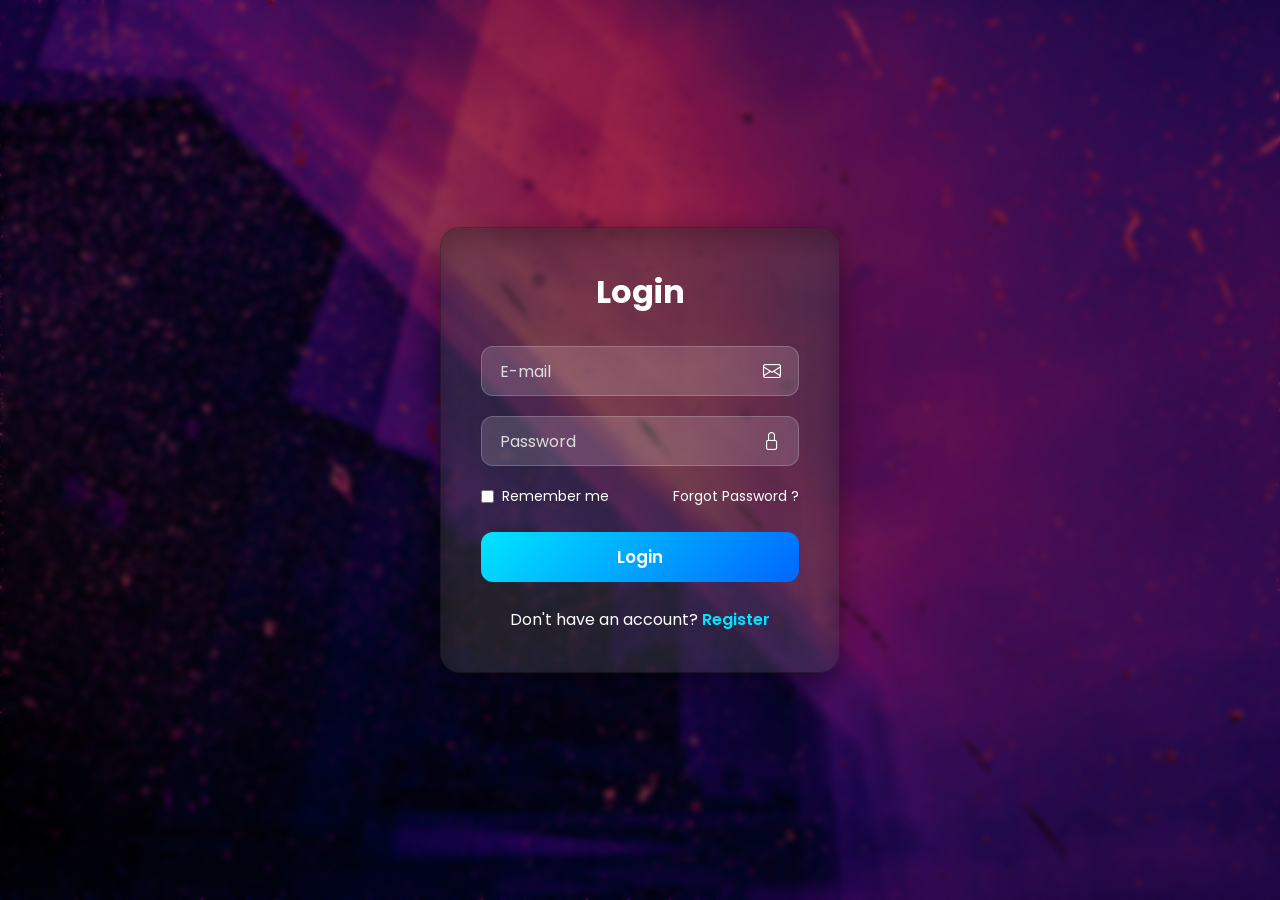
==== index.html @ 33035b8e "Initial commit - Glassmorphism Login Page" ====
<!DOCTYPE html>
<html lang="en">

<head>
    <meta charset="UTF-8">
    <meta name="viewport" content="width=device-width, initial-scale=1.0">
    <title>Glassmorphism Login Form</title>

    <link rel="stylesheet" href="https://cdn.jsdelivr.net/npm/bootstrap-icons@1.13.1/font/bootstrap-icons.min.css">

    <link rel="stylesheet" href="style.css">
</head>

<body>

    <div class="wrapper">

        <form class="container">

            <h1>Login</h1>

            <div class="item">
                <input type="email" placeholder="E-mail" autocomplete="username" required>

                <i class="bi bi-envelope"></i>
            </div>

            <div class="item">
                <input type="password" placeholder="Password" autocomplete="current-password" required>

                <i class="bi bi-lock"></i>
            </div>

            <div class="item-remember">
                <div>
                    <input type="checkbox" id="remember" name="remember">
                    <label for="remember">Remember me</label>
                </div>

                <a href="forget-pass.html">Forgot Password ?</a>
            </div>

            <button type="submit">
                Login
            </button>

            <div class="register">
                <p>
                    Don't have an account?
                    <a href="registration.html">Register</a>
                </p>
            </div>

        </form>

    </div>

    <script>
        const togglePassword = document.querySelector('#togglePassword');
        const password = document.querySelector('#password');
        if (togglePassword && password) {
            togglePassword.addEventListener('click', function () {
                const type = password.getAttribute('type') === 'password' ? 'text' : 'password';
                password.setAttribute('type', type);
                this.classList.toggle('bi-eye');
                this.classList.toggle('bi-eye-slash');
            });
        }

        document.querySelector('form').addEventListener('submit', function (e) {
            e.preventDefault();
            alert('Login successful! (Demo)');
        });
    </script>

</body>

</html>
---- style.css ----
@import url('https://fonts.googleapis.com/css2?family=Poppins:wght@300;400;500;600;700&display=swap');

* {
    margin: 0;
    padding: 0;
    box-sizing: border-box;
    font-family: 'Poppins', sans-serif;
}

body {
    min-height: 100vh;
    background: url("./Media/bg-image.jpg");
    backdrop-filter: blur(3px);
    background-repeat: no-repeat;
    background-size: cover;

}

.wrapper {
    width: 100%;
    min-height: 100vh;
    display: flex;
    justify-content: center;
    align-items: center;
    background: rgba(0, 0, 0, .35);
    padding: 20px;
}

/* Glass Card */

.container {
    width: 400px;
    padding: 40px;
    border-radius: 20px;
    background: rgba(255, 255, 255, 0.12);
    border: 1px solid rgba(0, 0, 0, .4);
    backdrop-filter: blur(20px);
    -webkit-backdrop-filter: blur(20px);
    box-shadow: 0 10px 30px rgba(0, 0, 0, .4), inset 0 10px 30px rgba(0, 0, 0, .4);
}

.container h1 {
    text-align: center;
    color: #fff;
    margin-bottom: 30px;
}

/* Input */

.item {
    position: relative;
    margin-bottom: 20px;
}

.item input {
    width: 100%;
    height: 50px;
    padding: 0 45px 0 18px;
    border: none;
    outline: none;
    border-radius: 12px;
    cursor: text;
    background: rgba(255, 255, 255, .15);
    border: 1px solid rgba(255, 255, 255, .2);
    color: #fff;
    font-size: 16px;
    transition: .3s;
}

.item input::placeholder {
    color: #ddd;

}

.item input:focus {
    border-color: #00e5ff;
    box-shadow: 0 0 15px rgba(0, 229, 255, .5);
}

/* Autofill styling override for glassmorphism */
.item input:-webkit-autofill,
.item input:-webkit-autofill:hover,
.item input:-webkit-autofill:active {
    -webkit-box-shadow: 0 0 0 1000px rgba(255, 255, 255, .15) inset !important;
    -webkit-text-fill-color: #fff !important;
    transition: background-color 5000s ease-in-out 0s;
}

.item input:-webkit-autofill:focus {
    -webkit-box-shadow: 0 0 0 1000px rgba(255, 255, 255, .15) inset, 0 0 15px rgba(0, 229, 255, .5) !important;
    -webkit-text-fill-color: #fff !important;
    transition: background-color 5000s ease-in-out 0s;
}

/* Icon */

.item i {
    position: absolute;
    right: 18px;
    top: 50%;
    transform: translateY(-50%);
    color: #fff;
    font-size: 18px;
}

/* Remember */

.item-remember {
    display: flex;
    justify-content: space-between;
    align-items: center;
    margin-bottom: 25px;
    color: #fff;
    font-size: 14px;
}

.item-remember div {
    display: flex;
    align-items: center;
    gap: 8px;
}

.item-remember input {
    accent-color: #00e5ff;
}

.item-remember a {
    color: #fff;
    text-decoration: none;
}

.item-remember a:hover {
    text-decoration: underline;
}

/* Button */

button {
    width: 100%;
    height: 50px;
    border: none;
    border-radius: 12px;
    cursor: pointer;
    color: #fff;
    font-size: 17px;
    font-weight: 600;
    background: linear-gradient(135deg, #00e5ff, #0066ff);
    transition: .3s;
}

button:hover {
    transform: translateY(-3px);
    box-shadow: 0 0 20px #00e5ff;
}

button:active {
    transform: translateY(-1px);
}

/* Register */

.register {
    margin-top: 25px;
    text-align: center;
    color: #fff;
}

.register a {
    color: #00e5ff;
    text-decoration: none;
    font-weight: 600;
}

.register a:hover {
    text-decoration: underline;
}

/* Responsive */

@media(max-width:500px) {
    .container {
        width: 90%;
        padding: 30px 20px;
    }

    .item-remember {
        flex-direction: column;
        gap: 10px;
        align-items: flex-start;
    }

}

/* --- Smooth Transitions & Animations --- */

/* View Transitions API (Chrome/Edge/Opera/Safari 18+) */
@view-transition {
    navigation: auto;
}

.container {
    view-transition-name: auth-card;
}

.container h1 {
    view-transition-name: auth-title;
}

button {
    view-transition-name: auth-btn;
}

.register {
    view-transition-name: auth-footer;
}

/* Page load fade/slide animation fallback for Safari/Firefox */
.container {
    animation: fadeInUp 0.4s cubic-bezier(0.16, 1, 0.3, 1);
}

@keyframes fadeInUp {
    from {
        opacity: 0;
        transform: translateY(15px);
    }
    to {
        opacity: 1;
        transform: translateY(0);
    }
}

/* Disable the fade-in-up entrance animation if native view transitions are supported */
@supports (view-transition-name: none) {
    .container {
        animation: none;
    }
}
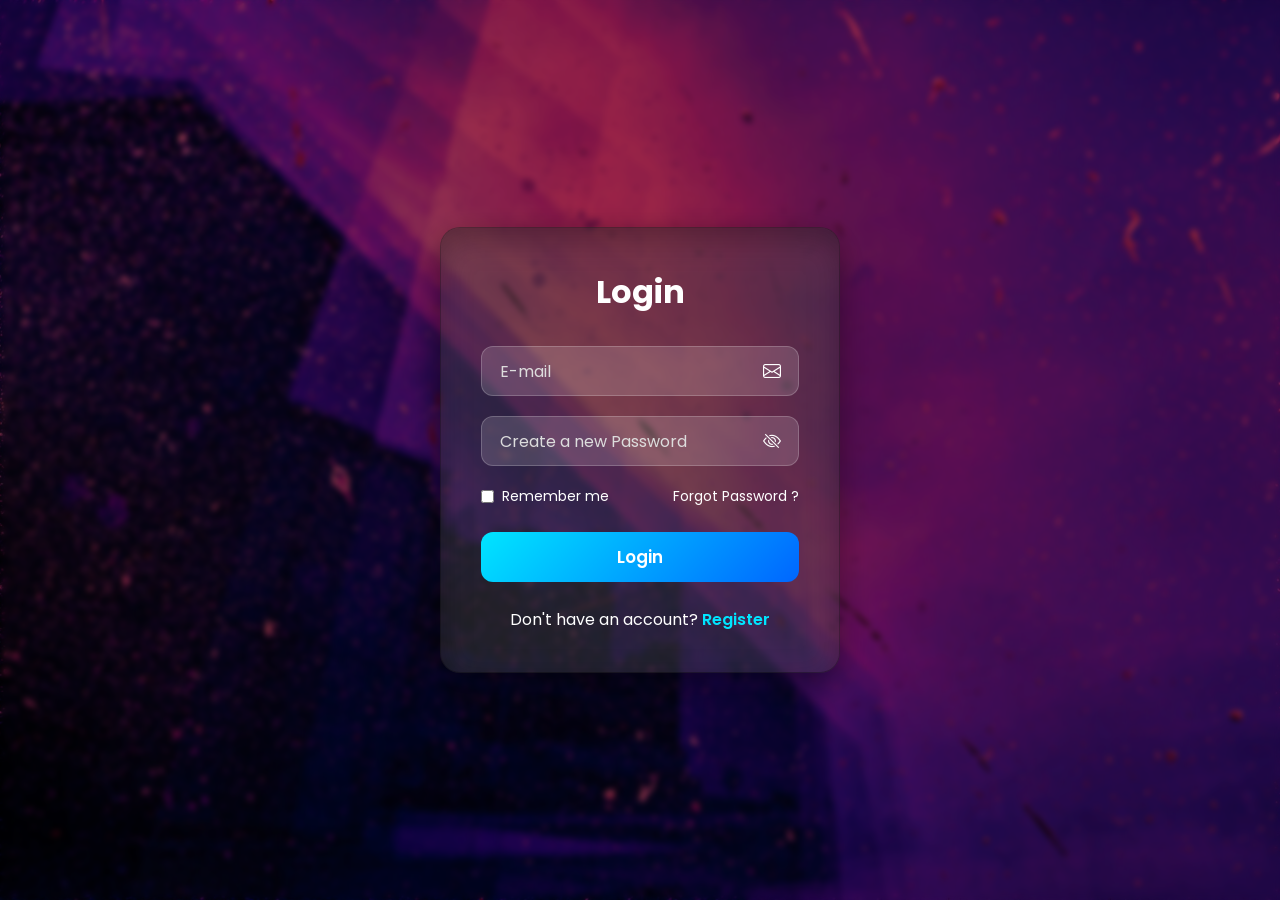
==== commit ab5452d6: "Update index.html with password visibility toggle" ====
--- a/index.html
+++ b/index.html
@@ -26,9 +26,9 @@
             </div>
 
             <div class="item">
-                <input type="password" placeholder="Password" autocomplete="current-password" required>
+                <input type="password" name="password" id="password" placeholder="Create a new Password" autocomplete="new-password" aria-label="Create a new Password" required>
 
-                <i class="bi bi-lock"></i>
+                <i class="bi bi-eye-slash toggle-password" id="togglePassword" style="cursor: pointer;"></i>
             </div>
 
             <div class="item-remember">
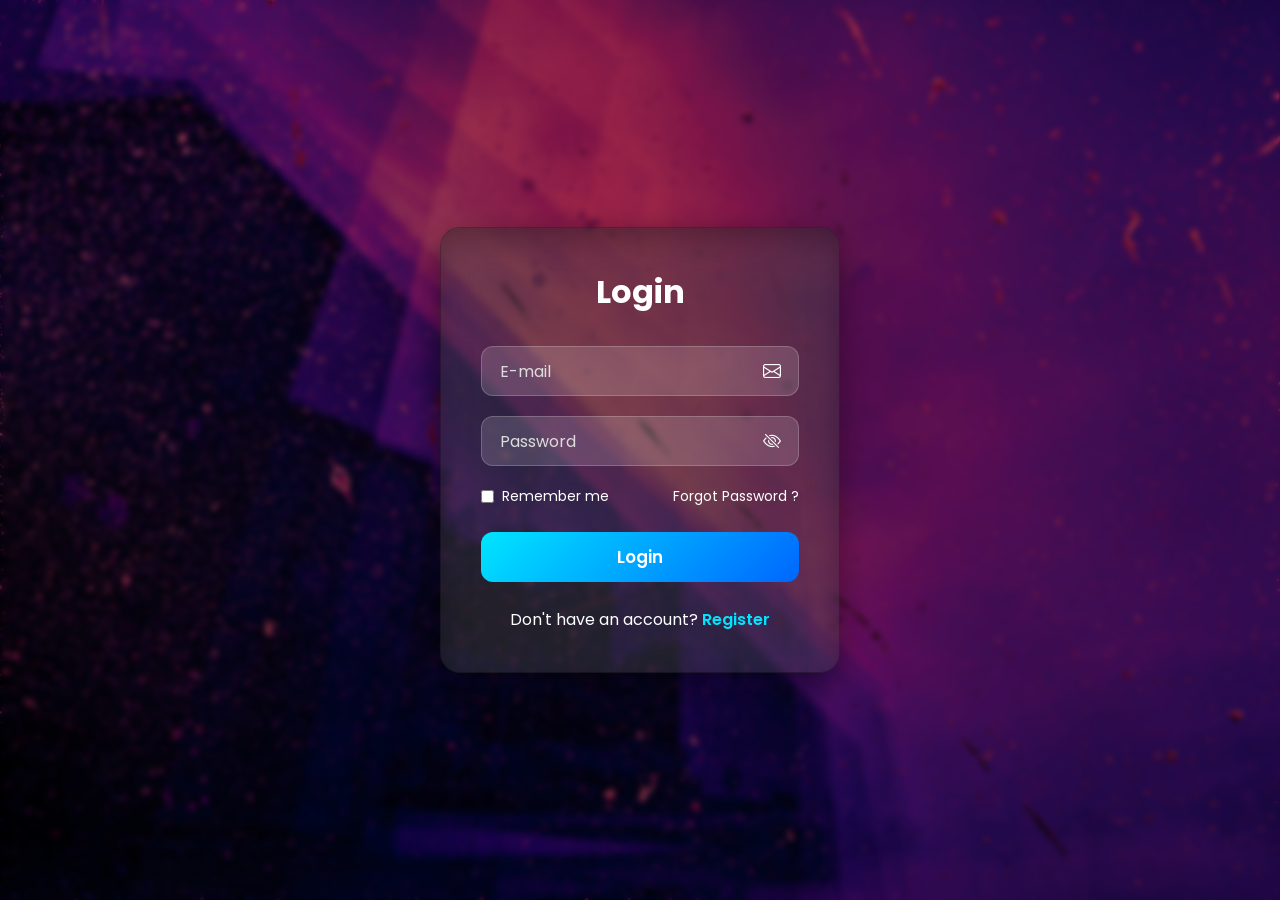
==== commit 1e49fc67: "Update password input placeholder in index.html" ====
--- a/index.html
+++ b/index.html
@@ -26,7 +26,7 @@
             </div>
 
             <div class="item">
-                <input type="password" name="password" id="password" placeholder="Create a new Password" autocomplete="new-password" aria-label="Create a new Password" required>
+                <input type="password" name="password" id="password" placeholder="Password" autocomplete="new-password" aria-label="Create a new Password" required>
 
                 <i class="bi bi-eye-slash toggle-password" id="togglePassword" style="cursor: pointer;"></i>
             </div>
